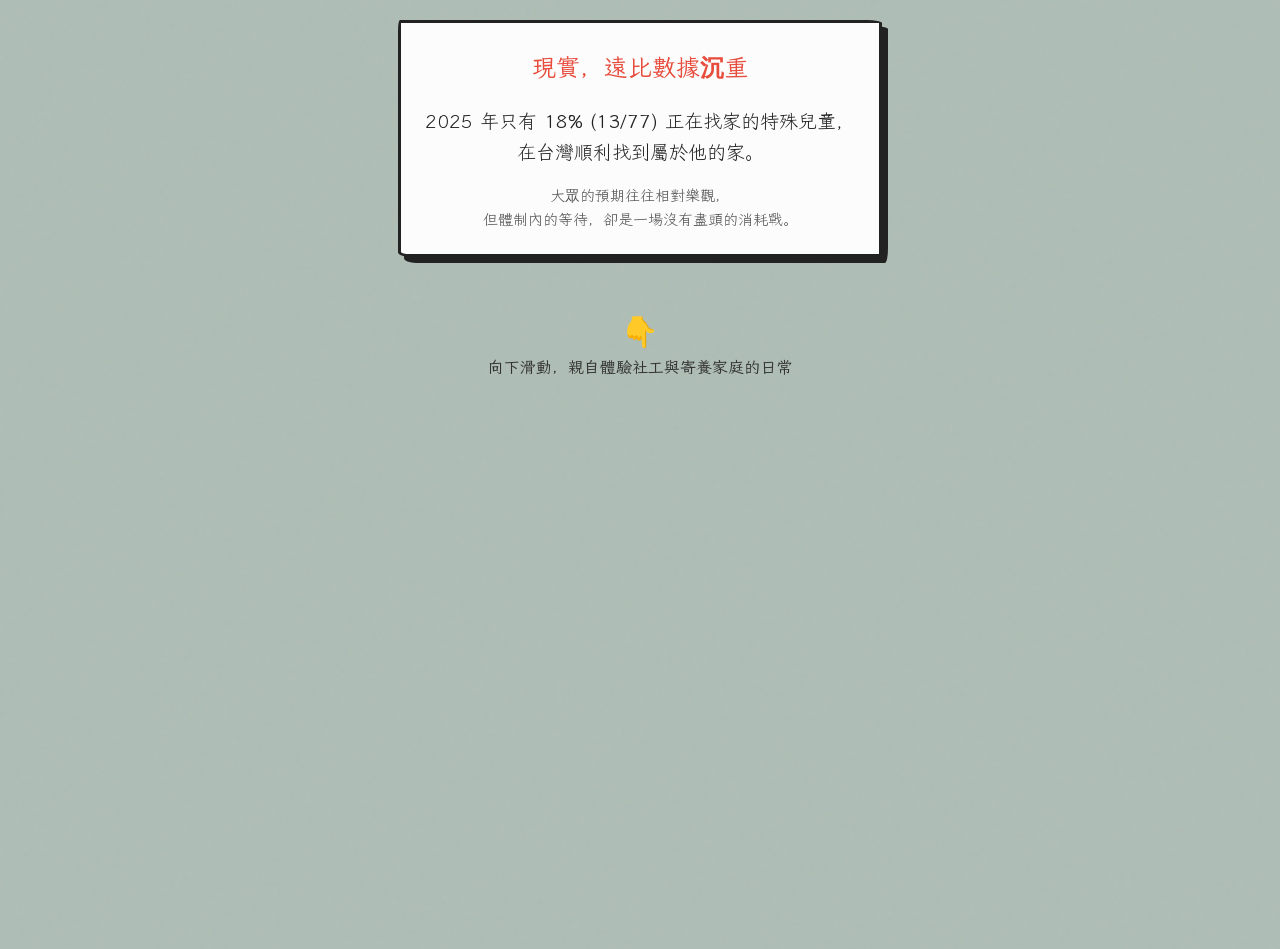
==== index.html @ b6898856 "Update index.html" ====
<!DOCTYPE html>
<html lang="zh-TW">
<head>
    <meta charset="UTF-8">
    <meta name="viewport" content="width=device-width, initial-scale=1.0, maximum-scale=1.0, user-scalable=no">
    <title>特殊兒童國內出養困境｜融媒體專題</title>
    
    <link rel="preconnect" href="https://fonts.googleapis.com">
    <link rel="preconnect" href="https://fonts.gstatic.com" crossorigin>
    <link href="https://fonts.googleapis.com/css2?family=DotGothic16&display=swap" rel="stylesheet">
    <link rel="stylesheet" href="style.css">

    <style>
      /* 強制覆蓋卡片樣式確保不透明且置中 */
      #family-cards-container { position: relative; }
      .family-card {
        background: #ffffff !important;
        backdrop-filter: none !important;
        -webkit-backdrop-filter: none !important;
        opacity: 1 !important;
        color: #222222 !important;
        text-align: center;
      }
      .family-card *, #family-cards-container * { color: #222222 !important; text-align: center; }
      .family-card strong, #family-cards-container strong { color: #b45309 !important; }
    </style>
</head>
<body>

<div id="global-back-btn" class="hidden" style="position: fixed; top: 15px; left: 15px; z-index: 1000; cursor: pointer; background: #fff; border: 2px solid #333; padding: 6px 14px; border-radius: 8px; font-weight: bold; box-shadow: 2px 2px 0px #333; transition: transform 0.1s;">
    ⭠ 返回
</div>

<div id="app-container" style="text-align: center;">

    <section id="stage-1-result" class="screen-section active" style="min-height: 101vh; display: flex; flex-direction: column; justify-content: center; position: relative; text-align: center; padding-bottom: 50px;">
        <div class="pixel-box text-center" style="margin-bottom: 40px; display: inline-block;">
            <h1 id="result-feedback" style="color: #e74c3c; margin-bottom: 20px;">現實，遠比數據沉重</h1>
            <p class="stats-compare" style="font-size: 1.2em;">2025 年只有 <strong>18% (13/77)</strong> 正在找家的特殊兒童，<br>在台灣順利找到屬於他的家。</p>
            <p style="margin-top: 15px; font-size: 0.95em; color: #555; line-height: 1.6;">大眾的預期往往相對樂觀，<br>但體制內的等待，卻是一場沒有盡頭的消耗戰。</p>
        </div>
        
        <div class="interaction-area text-center">
            <div class="scroll-prompt" id="btn-scroll-down" style="cursor: pointer;">
                <span style="font-size: 1.8em;">👇</span><br>
                <strong>向下滑動，親自體驗社工與寄養家庭的日常</strong>
            </div>
        </div>
    </section>

    <section id="stage-2" class="screen-section hidden">
        <div class="game-hud pixel-box text-center">
            <span>個案年齡：<span id="child-age">1歲 0個月</span></span>
            <span class="warning-text hidden" id="age-warning"><br>⚠ 3歲提醒：超過黃金收養期，媒合難度大幅提升 ⚠</span>
        </div>

        <div id="game-main" class="game-screen hidden pixel-box text-center">
            <h2>任務指派</h2>
            <div class="intro-highlight" style="display: inline-block; text-align: center;">
                <p>你是一名社工。<br>今天，你收到一個個案，這個小孩帶有特殊身心狀況，其母親委託出養。</p>
                <p>根據國內優先原則，國內出養的黃金時期極為短暫。<br><strong style="color: #e74c3c; font-size: 1.1em;">請在孩子成長到 6 歲前，努力幫孩子尋家。</strong></p>
            </div>
            <br><br>
            <button class="pixel-btn primary" id="btn-start-task">進入第一步：寄養家庭的考驗 ➔</button>
        </div>

        <div id="game-g3" class="game-screen pixel-box hidden text-center">
            <h2>第一步：寄養家庭的考驗</h2>
            <p>親屬無力撫養，孩子進入寄養家庭。但照顧特殊兒的壓力極大，突發狀況不斷。<br><strong>👉 請在 10 秒內瘋狂點擊消除「狀況」，若壓力值達 100% 將導致安置失敗！</strong></p>
            
            <div id="stress-meter-container" class="hidden" style="max-width: 400px; width: 95%; margin: 0 auto;">
                <div style="display: flex; justify-content: space-between; margin-bottom: 5px; font-weight: bold;">
                    <span>寄養家庭壓力值</span>
                    <span id="stress-text">0%</span>
                </div>
                <div style="width: 100%; height: 20px; border: 2px solid #333; background: #fff; position: relative;">
                    <div id="stress-bar" style="width: 0%; height: 100%; background: #e74c3c; transition: width 0.03s linear, background-color 0.3s;"></div>
                </div>
                <p id="game-timer-text" style="text-align: right; font-size: 0.9em; margin-top: 5px; color: #666;">剩餘時間：10 秒</p>
            </div>

            <div id="foster-game-area" class="pixel-box-inner hidden" style="height: 220px; position: relative; overflow: hidden; margin-top: 15px; background: #e5e7eb;"></div>

            <div id="foster-result-msg" class="pixel-box-inner hidden" style="display: inline-block;"></div>

            <div style="margin-top: 15px;">
                <button class="pixel-btn primary" id="btn-start-foster-game">開始挑戰</button>
                <button class="pixel-btn hidden" id="btn-g3-to-g4">進入第二步：介紹收養家庭 ➔</button>
            </div>
        </div>

        <div id="game-g4" class="game-screen pixel-box hidden text-center">
            <h2>第二步：介紹收養家庭</h2>
            <p>請翻閱以下家庭檔案，評估是否適合收養這名特殊兒童。</p>
            
            <div id="family-cards-container" class="cards-container"></div>
            
            <div class="btn-group" id="g4-action-btns" style="margin-top: 20px;">
                <button class="pixel-btn primary" id="btn-g4-accept">⭕ 適合 (蓋章翻頁)</button>
                <button class="pixel-btn secondary" id="btn-g4-reject">❌ 不適合 (蓋章翻頁)</button>
            </div>
        </div>

        <div id="game-g5" class="game-screen pixel-box hidden text-center">
            <h2>第三步：進入審查評估</h2>
            <p>每個被判斷適合收養的家庭，都要花時間做一系列的審查。<br>程序極度繁瑣，每推進一步，孩子就又長大了 3 個月...</p>
            
            <div style="display: flex; flex-direction: column; align-items: center; gap: 15px; margin: 20px 0;">
                <div style="width: 100%; max-width: 420px;">
                    <button class="pixel-btn process-btn" id="btn-eval-1">1. 上課 (+3個月)</button>
                    <div class="eval-narrative hidden" id="narrative-eval-1">
                        📋 收養準備課程共需完成 12 小時。第一次排定的週六上午，家庭臨時有事，改期。<br>等下一個梯次——要再等 6 週。
                    </div>
                </div>
                <div style="width: 100%; max-width: 420px;">
                    <button class="pixel-btn process-btn" id="btn-eval-2" disabled style="opacity: 0.5;">2. 會談 (+3個月)</button>
                    <div class="eval-narrative hidden" id="narrative-eval-2">
                        🗣️ 社工需分別對申請人進行深度訪談，評估動機與親職準備度。<br>預約排到兩個月後——社工同時管理 22 個個案。<br>孩子這個月學會叫「媽媽」了。
                    </div>
                </div>
                <div style="width: 100%; max-width: 420px;">
                    <button class="pixel-btn process-btn" id="btn-eval-3" disabled style="opacity: 0.5;">3. 家訪 (+3個月)</button>
                    <div class="eval-narrative hidden" id="narrative-eval-3">
                        🏠 社工到訪評估居家環境與同住成員態度。<br>家訪當天，家中突發急事，需重新安排。<br>改到下個月。報告寫完再送審，又是一個月。
                    </div>
                </div>
                <div style="width: 100%; max-width: 420px;">
                    <button class="pixel-btn process-btn" id="btn-eval-4" disabled style="opacity: 0.5;">4. 審查小組會議 (+3個月)</button>
                    <div class="eval-narrative hidden" id="narrative-eval-4">
                        🔍 背景調查報告送出，等待審查小組會議討論。<br>委員會每季召開一次——下次在三個月後。<br>終於，機構核定這個家庭「有條件通過」。
                    </div>
                </div>
            </div>

            <button class="pixel-btn primary hidden" id="btn-g5-to-g6">審查結束，進入第四步 ➔</button>
        </div>

        <div id="game-g6" class="game-screen pixel-box hidden text-center">
            <h2 id="g6-title">第四步：進入收養程序</h2>
            <p id="g6-subtitle">這是一條漫長的路，為了確保孩子的最佳利益，必須依次完成法定程序：</p>
            
            <div id="g6-process-buttons" style="display: flex; flex-direction: column; align-items: center; gap: 15px; margin: 20px 0;">
                
                <div style="width: 100%; max-width: 420px;">
                    <button class="pixel-btn process-btn" id="btn-proc-1">1. 試養</button>
                    <div class="eval-narrative hidden" id="narrative-proc-1">
                        🏡 孩子正式進入收養家庭試住，最短 6 個月。<br>前幾週孩子半夜常哭，家庭成員輪流安撫。<br>漸漸地，孩子開始叫他們「爸爸媽媽」。
                    </div>
                </div>
                
                <div style="width: 100%; max-width: 420px; display: flex; flex-direction: column; align-items: center;">
                    <div class="tooltip-container" id="eval-form-trigger" style="width: 100%;">
                        <button class="pixel-btn process-btn" id="btn-proc-2" disabled style="opacity: 0.5;">2. 評估</button>
                        <div class="eval-form-popup hidden" id="eval-form-popup">
                            <div class="eval-form-title">📋 收養人評估表（節錄）</div>
                            <table class="eval-table">
                                <tr><th>評估項目</th><th>結果</th></tr>
                                <tr><td>收養動機</td><td class="eval-ok">✓ 適當</td></tr>
                                <tr><td>親職能力</td><td class="eval-pending">觀察中</td></tr>
                                <tr><td>支持系統</td><td class="eval-pending">待確認</td></tr>
                                <tr><td>兒童依附關係</td><td class="eval-pending">建立中</td></tr>
                                <tr><td>同住成員態度</td><td class="eval-warn">⚠ 有疑慮</td></tr>
                                <tr><td>居家環境</td><td class="eval-ok">✓ 適合</td></tr>
                            </table>
                            <p style="font-size:0.8em; color:#666; margin-top:8px; text-align:center;">每季評估一次，需社工雙重確認</p>
                        </div>
                    </div>
                    <div class="eval-narrative hidden" id="narrative-proc-2" style="width: 100%;">
                        📊 社工完成評估報告，送交督導審核。<br>「同住成員態度」列為觀察項目，需追蹤兩個月。<br>最終評估：建議繼續進行收養程序。
                    </div>
                </div>

                <div style="width: 100%; max-width: 420px;">
                    <button class="pixel-btn process-btn" id="btn-proc-3" disabled style="opacity: 0.5;">3. 法院聲請許可</button>
                </div>

            </div>

            <div class="pixel-box-inner hidden" id="g6-msg" style="display: inline-block; max-width: 550px;"></div><br>

            <div id="g6-end-actions" class="btn-group hidden" style="margin-top: 20px;">
                <button class="pixel-btn primary" id="btn-replay-game">再玩一次</button>
                <button class="pixel-btn secondary btn-to-stage-3">閱讀完整報導 ➔</button>
            </div>
        </div>

    </section>

</div>

<script src="script.js"></script>
</body>
</html>
---- style.css ----
/* ============================================
   台灣特殊兒童收養互動新聞 - 手繪繪本風
   ============================================ */

@import url('https://fonts.googleapis.com/css2?family=Klee+One:wght@400;600&family=Permanent+Marker&display=swap');

:root {
  --color-bg-primary: #aebdb5; 
  --color-bg-card: #fcfcfc; 
  --color-text-primary: #222222;
  --color-text-secondary: #333333;
  --color-text-muted: #555555;
  --color-accent-pink: #f472b6; 
  --color-accent-purple: #a855f7; 
  --color-accent-yellow: #fcd34d; 
  --color-accent-orange: #fb923c; 
  --color-accent-red: #ef4444; 
  --font-display: 'Klee One', 'Comic Sans MS', 'Noto Sans TC', sans-serif;
  --font-body: 'Klee One', 'Comic Sans MS', 'Noto Sans TC', sans-serif;
  --font-marker: 'Permanent Marker', 'Klee One', cursive;
}

/* --- 畫面切換狀態控制與絲滑動畫 --- */
.screen-section, .game-screen {
  display: none;
  opacity: 0;
}

.active {
  display: block !important;
  animation: silkyFadeIn 0.6s cubic-bezier(0.2, 0.8, 0.2, 1) forwards;
}

.hidden {
  display: none !important;
}

@keyframes silkyFadeIn {
  0% { opacity: 0; transform: translateY(30px); }
  100% { opacity: 1; transform: translateY(0); }
}

/* --- 全局基礎設定 (強制置中) --- */
* {
  margin: 0;
  padding: 0;
  box-sizing: border-box;
}

body {
  font-family: var(--font-body);
  background-color: var(--color-bg-primary);
  background-image: url("data:image/svg+xml,%3Csvg viewBox='0 0 200 200' xmlns='http://www.w3.org/2000/svg'%3E%3Cfilter id='noiseFilter'%3E%3CfeTurbulence type='fractalNoise' baseFrequency='0.8' numOctaves='3' stitchTiles='stitch'/%3E%3C/filter%3E%3Crect width='100%25' height='100%25' filter='url(%23noiseFilter)' opacity='0.04'/%3E%3C/svg%3E");
  color: var(--color-text-primary);
  min-height: 100vh;
  line-height: 1.6;
  overflow-x: hidden;
  text-align: center; 
}

#app-container {
  padding: 20px 10px;
  max-width: 640px;
  margin: 0 auto;
}

/* --- 下拉提示動畫 --- */
.scroll-prompt {
  animation: bounce 1.5s infinite;
  color: #333;
  display: inline-block;
  padding: 10px;
}
@keyframes bounce {
  0%, 20%, 50%, 80%, 100% { transform: translateY(0); }
  40% { transform: translateY(-10px); }
  60% { transform: translateY(-5px); }
}

/* --- 標題與文字 --- */
.headline {
  font-family: var(--font-display);
  font-size: 2.2rem;
  font-weight: 600;
  text-shadow: 2px 2px 0px #fff;
  line-height: 1.3;
}

/* --- 剪紙卡片風格共用 --- */
.pixel-box {
  background: var(--color-bg-card);
  border: 3px solid var(--color-text-primary);
  border-radius: 2px 15px 3px 12px / 10px 3px 15px 5px; 
  box-shadow: 6px 6px 0px var(--color-text-primary);
  padding: 1.5rem;
  margin-bottom: 20px;
  text-align: center;
}

.pixel-box-inner {
  border: 2px dashed #666;
  padding: 15px;
  margin: 15px auto;
  background: #fafafa;
  text-align: center;
}

.error-state { border-color: #e74c3c; background: #fdf2f0; }
.success-state { border-color: #2ecc71; background: #eafaf1; }
.success-state-border { border-color: #f1c40f; }

/* 3歲警告視覺強調 */
.age-alert {
  color: #e74c3c !important;
  font-weight: bold;
  display: inline-block;
  animation: pulseAlert 0.8s infinite;
}
@keyframes pulseAlert {
  0%, 100% { transform: scale(1); text-shadow: none; }
  50% { transform: scale(1.15); text-shadow: 0 0 8px rgba(231,76,60,0.6); }
}
#age-warning {
  color: #e74c3c;
  font-weight: bold;
  font-size: 1.1em;
  display: inline-block; 
}
@keyframes flashWarning {
  0%, 100% { opacity: 1; }
  50% { opacity: 0.3; }
}

/* --- Tooltip (3歲提醒小視窗) --- */
.tooltip-container {
  position: relative;
  cursor: pointer;
  display: inline-block;
}

.tooltip-text {
  visibility: hidden;
  width: 230px;
  background-color: #2c3e50;
  color: #fff;
  text-align: left;
  border-radius: 8px;
  padding: 12px;
  position: absolute;
  z-index: 100;
  top: 50%;
  left: 100%;
  transform: translateY(-50%);
  margin-left: 15px;
  opacity: 0;
  transition: opacity 0.3s, visibility 0.3s;
  font-size: 0.9rem;
  line-height: 1.5;
  font-weight: normal;
  box-shadow: 0px 4px 6px rgba(0,0,0,0.3);
  text-shadow: none;
}

.tooltip-text::after {
  content: "";
  position: absolute;
  top: 50%;
  right: 100%;
  margin-top: -8px;
  border-width: 8px;
  border-style: solid;
  border-color: transparent #2c3e50 transparent transparent;
}

.tooltip-container:hover .tooltip-text {
  visibility: visible;
  opacity: 1;
}

.bulb-btn {
  background: #fcfcfc;
  color: #b45309;
  padding: 4px 10px;
  border-radius: 12px;
  font-size: 0.9em;
  font-weight: bold;
  border: 2px solid #d97706;
  display: inline-block;
  box-shadow: 2px 2px 0px #d97706;
  transition: transform 0.1s, box-shadow 0.1s;
}

.tooltip-container:hover .bulb-btn {
  transform: translate(2px, 2px);
  box-shadow: 0px 0px 0px #d97706;
  background: #fefce8;
}

@media (max-width: 500px) {
  .tooltip-text {
    width: 200px;
    left: auto;
    right: 0;
    top: 100%;
    transform: translateY(0);
    margin-left: 0;
    margin-top: 10px;
  }
  .tooltip-text::after {
    top: -16px;
    right: 30px;
    margin-top: 0;
    border-color: transparent transparent #2c3e50 transparent;
  }
}

/* --- 按鈕 --- */
.pixel-btn {
  display: inline-flex;
  align-items: center;
  justify-content: center;
  gap: 10px;
  padding: 12px 24px;
  font-family: var(--font-display);
  font-size: 1.1rem;
  font-weight: 600;
  color: #fff;
  background: var(--color-accent-pink);
  border: 3px solid var(--color-text-primary);
  border-radius: 5px 12px 4px 8px; 
  box-shadow: 4px 4px 0px var(--color-text-primary);
  cursor: pointer;
  transition: all 0.1s ease;
  text-decoration: none;
  text-shadow: 1px 1px 0px rgba(0,0,0,0.3);
  margin: 5px;
}

.pixel-btn:hover {
  transform: translate(2px, 2px);
  box-shadow: 2px 2px 0px var(--color-text-primary);
  background: var(--color-accent-purple);
}

.pixel-btn.primary { background: #3498db; }
.pixel-btn.secondary { background: #fff; color: var(--color-text-primary); text-shadow: none; }
.pixel-btn.secondary:hover { background: var(--color-accent-yellow); }

.pixel-btn.btn-pressed {
  transform: translate(4px, 4px) !important;
  box-shadow: 0px 0px 0px var(--color-text-primary) !important;
  background: #d1d5db !important; 
  color: #6b7280 !important; 
  border-color: #9ca3af !important;
  pointer-events: none; 
  text-shadow: none !important;
}

.btn-group {
  display: flex;
  justify-content: center;
  gap: 10px;
  flex-wrap: wrap;
  margin-top: 15px;
}

/* ============================================
   第二步：G4 收養家庭卡片 (筆記本風格 + 翻頁視覺)
   ============================================ */
.cards-container {
  position: relative;
  height: 400px; 
  perspective: 1500px; 
  text-align: center;
}

.family-card {
  position: absolute;
  top: 0; left: 0; width: 100%; height: 100%;
  background-color: #fefce8 !important; 
  background-image: 
      linear-gradient(90deg, transparent 40px, #fca5a5 40px, #fca5a5 42px, transparent 42px), 
      linear-gradient(#e2e8f0 1px, transparent 1px) !important; 
  background-size: 100% 100%, 100% 32px !important;
  background-position: 0 0, 0 8px !important;
  border: 2px solid #333 !important;
  border-radius: 4px 12px 12px 4px !important;
  border-left: 15px solid #8b4513 !important; 
  padding: 20px 20px 20px 55px !important; 
  box-shadow: 4px 4px 10px rgba(0,0,0,0.1) !important;
  transform-origin: left center; 
  z-index: 10;
  transition: transform 0.6s cubic-bezier(0.4, 0.2, 0.2, 1), opacity 0.5s ease-in-out;
  text-align: center;
}

.family-card::before {
  content: '';
  position: absolute;
  left: -10px;
  top: 20px;
  bottom: 20px;
  width: 10px;
  background-image: radial-gradient(circle, #f4f4f9 3px, #333 4px, transparent 4.5px);
  background-size: 100% 32px;
  z-index: 10;
}

.notebook-title {
  color: #b45309 !important;
  font-weight: bold;
  margin-bottom: 10px;
  font-size: 1.2em;
  line-height: 32px;
  text-align: center;
}
.notebook-content {
  color: #222222 !important;
  line-height: 32px;
  font-size: 0.95em;
  text-align: center;
}

/* ============================================
   第一步：寄養家庭小遊戲專屬樣式
   ============================================ */
.stress-bubble {
  position: absolute;
  background: #fff3cd;
  border: 2px solid #d97706;
  color: #b45309;
  padding: 8px 12px;
  font-size: 0.95rem;
  font-weight: bold;
  border-radius: 8px;
  cursor: pointer;
  box-shadow: 2px 2px 0px #d97706;
  animation: popIn 0.3s ease-out forwards;
  user-select: none;
  z-index: 5;
  transition: transform 0.1s;
}

.stress-bubble:active { transform: translate(2px, 2px); box-shadow: 0px 0px 0px #d97706; }
.stress-bubble.popped { animation: popOut 0.2s ease-out forwards; pointer-events: none; }

@keyframes popIn {
  from { transform: scale(0); opacity: 0; }
  to { transform: scale(1); opacity: 1; }
}
@keyframes popOut {
  0% { transform: scale(1); opacity: 1; }
  50% { transform: scale(1.3); opacity: 0.8; }
  100% { transform: scale(1.6); opacity: 0; filter: blur(4px); }
}

/* ============================================
   第三步：審查敘事文字 + 第四步評估表 Popup
   ============================================ */
.eval-narrative {
  background: #fefce8;
  border: 1.5px dashed #d97706;
  border-radius: 8px;
  padding: 10px 14px;
  margin-top: 8px;
  font-size: 0.88em;
  color: #444;
  line-height: 1.7;
  text-align: left;
  animation: narrativeFadeIn 0.5s ease forwards;
}

@keyframes narrativeFadeIn {
  from { opacity: 0; transform: translateY(-6px); }
  to   { opacity: 1; transform: translateY(0); }
}

/* 評估表 Popup（點擊評估後彈出） */
.eval-form-popup {
  position: absolute;
  top: 50%;
  left: calc(100% + 12px);
  transform: translateY(-50%);
  width: 280px;
  background: #fffdf0;
  border: 2px solid #333;
  border-radius: 4px 12px 12px 4px;
  box-shadow: 4px 4px 0px #333;
  padding: 14px;
  z-index: 200;
  text-align: left;
}

.eval-form-popup:not(.hidden) {
  animation: popupSlideIn 0.3s ease forwards;
}

@keyframes popupSlideIn {
  from { opacity: 0; transform: translate(-10px, -50%); }
  to   { opacity: 1; transform: translate(0, -50%); }
}

/* 左側箭頭 */
.eval-form-popup::after {
  content: '';
  position: absolute;
  top: 50%;
  right: 100%;
  transform: translateY(-50%);
  border: 8px solid transparent;
  border-right-color: #333;
}

/* 手機版改回向上彈出 */
@media (max-width: 700px) { 
  .eval-form-popup {
    width: 260px;
    top: auto;
    bottom: calc(100% + 10px);
    left: 50%;
    transform: translateX(-50%);
  }
  .eval-form-popup:not(.hidden) {
    animation: popupSlideInMobile 0.3s ease forwards;
  }
  @keyframes popupSlideInMobile {
    from { opacity: 0; transform: translate(-50%, 10px); }
    to   { opacity: 1; transform: translate(-50%, 0); }
  }
  .eval-form-popup::after {
    top: 100%;
    right: auto;
    left: 50%;
    transform: translateX(-50%);
    border-color: transparent;
    border-top-color: #333;
  }
}
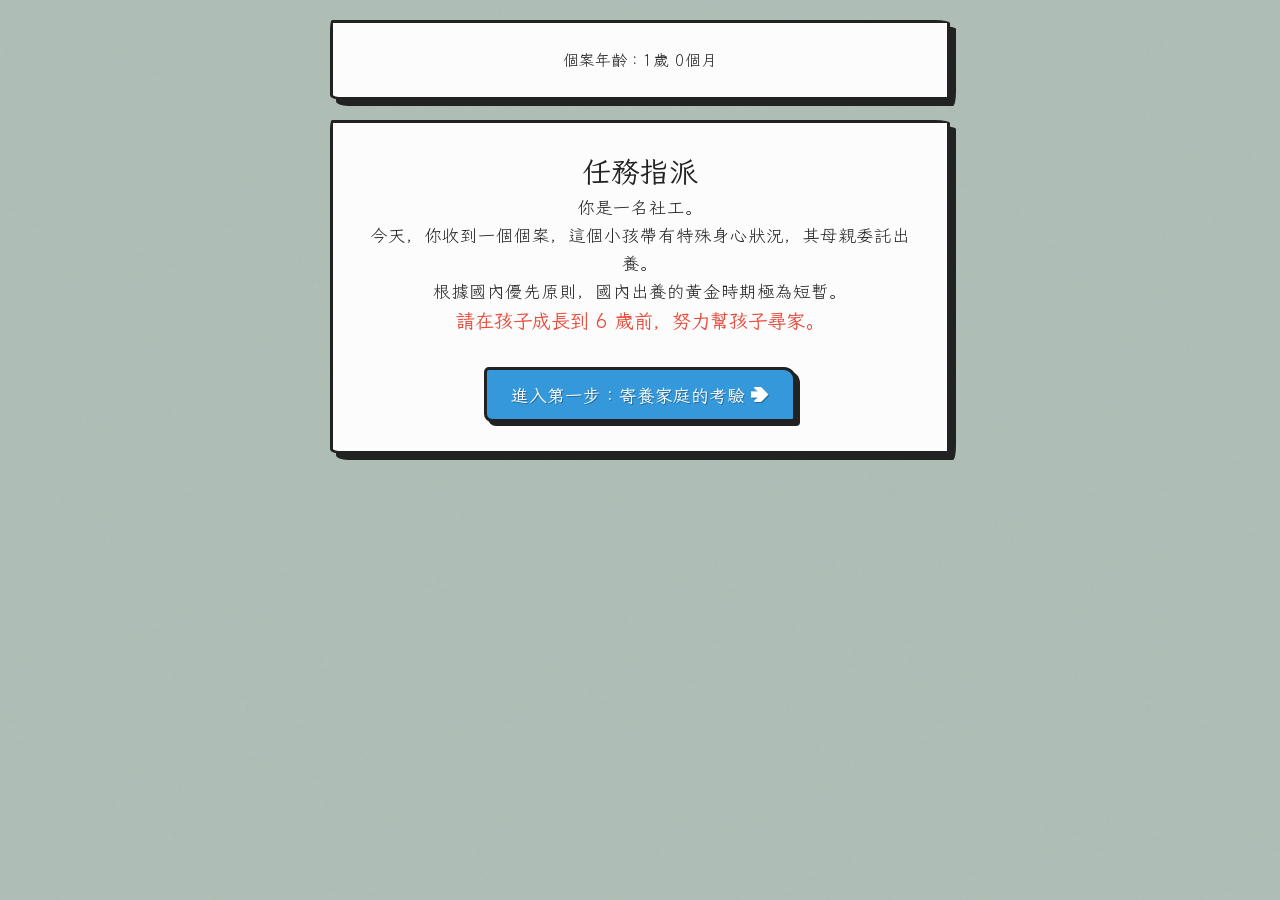
==== commit 75421c5b: "Update index.html" ====
--- a/index.html
+++ b/index.html
@@ -27,12 +27,14 @@
 </head>
 <body>
 
+<!-- 全局返回按鈕 -->
 <div id="global-back-btn" class="hidden" style="position: fixed; top: 15px; left: 15px; z-index: 1000; cursor: pointer; background: #fff; border: 2px solid #333; padding: 6px 14px; border-radius: 8px; font-weight: bold; box-shadow: 2px 2px 0px #333; transition: transform 0.1s;">
     ⭠ 返回
 </div>
 
 <div id="app-container" style="text-align: center;">
 
+    <!-- ========== Stage 1：數據揭曉 (首頁) ========== -->
     <section id="stage-1-result" class="screen-section active" style="min-height: 101vh; display: flex; flex-direction: column; justify-content: center; position: relative; text-align: center; padding-bottom: 50px;">
         <div class="pixel-box text-center" style="margin-bottom: 40px; display: inline-block;">
             <h1 id="result-feedback" style="color: #e74c3c; margin-bottom: 20px;">現實，遠比數據沉重</h1>
@@ -48,12 +50,21 @@
         </div>
     </section>
 
+    <!-- ========== Stage 2：遊戲 ========== -->
     <section id="stage-2" class="screen-section hidden">
         <div class="game-hud pixel-box text-center">
             <span>個案年齡：<span id="child-age">1歲 0個月</span></span>
-            <span class="warning-text hidden" id="age-warning"><br>⚠ 3歲提醒：超過黃金收養期，媒合難度大幅提升 ⚠</span>
-        </div>
-
+            
+            <div class="warning-text hidden" id="age-warning" style="margin-top: 12px; display: flex; align-items: center; justify-content: center; flex-wrap: wrap; gap: 8px;">
+                <span style="color: #e74c3c; font-weight: bold; animation: flashWarning 1s infinite;">⚠ 3歲提醒：超過黃金收養期 ⚠</span>
+                <div class="tooltip-container">
+                    <span class="bulb-btn">💡 為何是3歲？</span>
+                    <span class="tooltip-text">小天使家園收出養組長蘇淑霞指出，「三歲」是收養媒合的重要分水嶺，如果不幫他們找家，孩子就很難出養。</span>
+                </div>
+            </div>
+        </div>
+
+        <!-- 遊戲開場 -->
         <div id="game-main" class="game-screen hidden pixel-box text-center">
             <h2>任務指派</h2>
             <div class="intro-highlight" style="display: inline-block; text-align: center;">
@@ -64,6 +75,7 @@
             <button class="pixel-btn primary" id="btn-start-task">進入第一步：寄養家庭的考驗 ➔</button>
         </div>
 
+        <!-- 第一步：寄養家庭生活 -->
         <div id="game-g3" class="game-screen pixel-box hidden text-center">
             <h2>第一步：寄養家庭的考驗</h2>
             <p>親屬無力撫養，孩子進入寄養家庭。但照顧特殊兒的壓力極大，突發狀況不斷。<br><strong>👉 請在 10 秒內瘋狂點擊消除「狀況」，若壓力值達 100% 將導致安置失敗！</strong></p>
@@ -89,6 +101,7 @@
             </div>
         </div>
 
+        <!-- 第二步：介紹收養家庭 -->
         <div id="game-g4" class="game-screen pixel-box hidden text-center">
             <h2>第二步：介紹收養家庭</h2>
             <p>請翻閱以下家庭檔案，評估是否適合收養這名特殊兒童。</p>
@@ -101,6 +114,7 @@
             </div>
         </div>
 
+        <!-- 第三步：審查評估 -->
         <div id="game-g5" class="game-screen pixel-box hidden text-center">
             <h2>第三步：進入審查評估</h2>
             <p>每個被判斷適合收養的家庭，都要花時間做一系列的審查。<br>程序極度繁瑣，每推進一步，孩子就又長大了 3 個月...</p>
@@ -135,6 +149,7 @@
             <button class="pixel-btn primary hidden" id="btn-g5-to-g6">審查結束，進入第四步 ➔</button>
         </div>
 
+        <!-- 第四步：收養程序與最終結局 -->
         <div id="game-g6" class="game-screen pixel-box hidden text-center">
             <h2 id="g6-title">第四步：進入收養程序</h2>
             <p id="g6-subtitle">這是一條漫長的路，為了確保孩子的最佳利益，必須依次完成法定程序：</p>
@@ -149,8 +164,10 @@
                 </div>
                 
                 <div style="width: 100%; max-width: 420px; display: flex; flex-direction: column; align-items: center;">
-                    <div class="tooltip-container" id="eval-form-trigger" style="width: 100%;">
+                    <div style="position: relative; width: 100%;">
                         <button class="pixel-btn process-btn" id="btn-proc-2" disabled style="opacity: 0.5;">2. 評估</button>
+                        
+                        <!-- 點擊評估後才顯示的 Popup 表單 -->
                         <div class="eval-form-popup hidden" id="eval-form-popup">
                             <div class="eval-form-title">📋 收養人評估表（節錄）</div>
                             <table class="eval-table">
@@ -165,6 +182,7 @@
                             <p style="font-size:0.8em; color:#666; margin-top:8px; text-align:center;">每季評估一次，需社工雙重確認</p>
                         </div>
                     </div>
+                    
                     <div class="eval-narrative hidden" id="narrative-proc-2" style="width: 100%;">
                         📊 社工完成評估報告，送交督導審核。<br>「同住成員態度」列為觀察項目，需追蹤兩個月。<br>最終評估：建議繼續進行收養程序。
                     </div>
@@ -176,8 +194,10 @@
 
             </div>
 
+            <!-- 結局訊息區塊 -->
             <div class="pixel-box-inner hidden" id="g6-msg" style="display: inline-block; max-width: 550px;"></div><br>
 
+            <!-- 結局操作按鈕 (動態顯示 再玩一次 或 重新遊戲) -->
             <div id="g6-end-actions" class="btn-group hidden" style="margin-top: 20px;">
                 <button class="pixel-btn primary" id="btn-replay-game">再玩一次</button>
                 <button class="pixel-btn secondary btn-to-stage-3">閱讀完整報導 ➔</button>
--- a/style.css
+++ b/style.css
@@ -77,14 +77,17 @@
   60% { transform: translateY(-5px); }
 }
 
-/* --- 標題與文字 --- */
+/* --- 標題與文字 (支援 RWD 自適應縮放) --- */
 .headline {
   font-family: var(--font-display);
-  font-size: 2.2rem;
+  font-size: clamp(1.8rem, 6vw, 2.2rem);
   font-weight: 600;
   text-shadow: 2px 2px 0px #fff;
   line-height: 1.3;
 }
+h1 { font-size: clamp(1.8rem, 6vw, 2.2rem) !important; }
+h2 { font-size: clamp(1.4rem, 5vw, 1.8rem) !important; }
+p { font-size: clamp(0.95rem, 3vw, 1.1rem); }
 
 /* --- 剪紙卡片風格共用 --- */
 .pixel-box {
@@ -172,7 +175,8 @@
   border-color: transparent #2c3e50 transparent transparent;
 }
 
-.tooltip-container:hover .tooltip-text {
+.tooltip-container:hover .tooltip-text,
+.tooltip-container:active .tooltip-text {
   visibility: visible;
   opacity: 1;
 }
@@ -196,25 +200,7 @@
   background: #fefce8;
 }
 
-@media (max-width: 500px) {
-  .tooltip-text {
-    width: 200px;
-    left: auto;
-    right: 0;
-    top: 100%;
-    transform: translateY(0);
-    margin-left: 0;
-    margin-top: 10px;
-  }
-  .tooltip-text::after {
-    top: -16px;
-    right: 30px;
-    margin-top: 0;
-    border-color: transparent transparent #2c3e50 transparent;
-  }
-}
-
-/* --- 按鈕 --- */
+/* --- RWD：按鈕與流程選項 --- */
 .pixel-btn {
   display: inline-flex;
   align-items: center;
@@ -236,6 +222,12 @@
   margin: 5px;
 }
 
+.process-btn {
+  width: 100% !important;
+  max-width: 250px;
+  margin: 0 auto;
+}
+
 .pixel-btn:hover {
   transform: translate(2px, 2px);
   box-shadow: 2px 2px 0px var(--color-text-primary);
@@ -375,7 +367,6 @@
   to   { opacity: 1; transform: translateY(0); }
 }
 
-/* 評估表 Popup（點擊評估後彈出） */
 .eval-form-popup {
   position: absolute;
   top: 50%;
@@ -400,7 +391,6 @@
   to   { opacity: 1; transform: translate(0, -50%); }
 }
 
-/* 左側箭頭 */
 .eval-form-popup::after {
   content: '';
   position: absolute;
@@ -411,10 +401,46 @@
   border-right-color: #333;
 }
 
-/* 手機版改回向上彈出 */
-@media (max-width: 700px) { 
+/* ============================================
+   手機版專屬 RWD 規則 (max-width: 600px)
+   ============================================ */
+@media (max-width: 600px) { 
+  .pixel-box { padding: 1rem; }
+  .pixel-btn { padding: 10px 16px; font-size: 1rem; }
+  
+  /* 手機版字體微調 */
+  .eval-narrative { font-size: 0.85em; }
+  
+  /* 加高手帳卡片避免手機換行爆框 */
+  .cards-container { height: 520px; }
+  .family-card { 
+      padding: 15px 15px 15px 35px !important; 
+      border-left: 10px solid #8b4513 !important; 
+  }
+  .notebook-title { font-size: 1.1em !important; line-height: 28px !important; }
+  .notebook-content { font-size: 0.9em !important; line-height: 28px !important; text-align: left !important; }
+
+  /* Tooltip 改為向下彈出防破版 */
+  .tooltip-text {
+    width: 220px;
+    left: 50%;
+    right: auto;
+    top: 100%;
+    transform: translateX(-50%);
+    margin-left: 0;
+    margin-top: 10px;
+  }
+  .tooltip-text::after {
+    top: -16px;
+    left: 50%;
+    right: auto;
+    margin-top: 0;
+    transform: translateX(-50%);
+    border-color: transparent transparent #2c3e50 transparent;
+  }
+
   .eval-form-popup {
-    width: 260px;
+    width: 250px;
     top: auto;
     bottom: calc(100% + 10px);
     left: 50%;
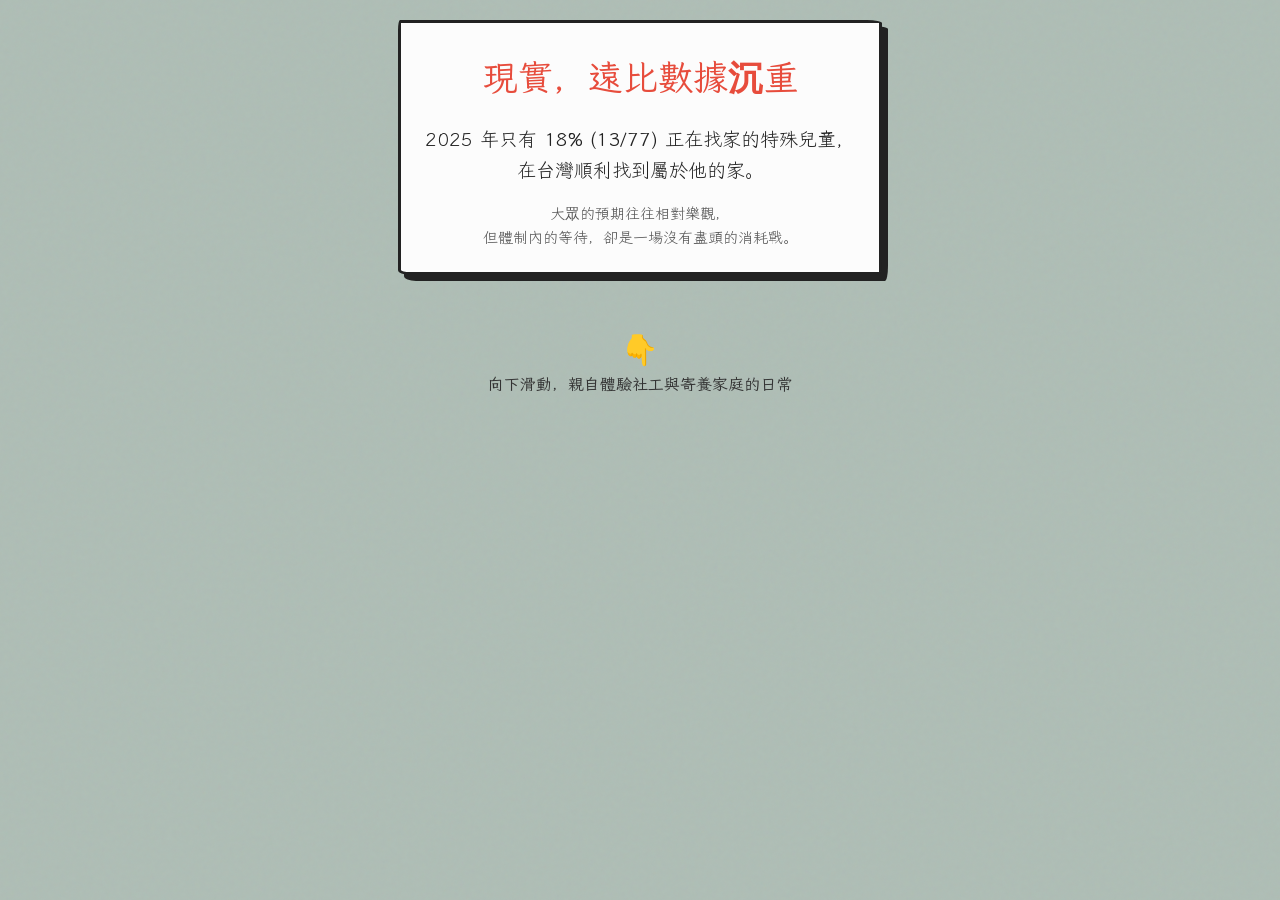
==== commit 042b7ede: "Update index.html" ====
--- a/index.html
+++ b/index.html
@@ -2,7 +2,7 @@
 <html lang="zh-TW">
 <head>
     <meta charset="UTF-8">
-    <meta name="viewport" content="width=device-width, initial-scale=1.0, maximum-scale=1.0, user-scalable=no">
+    <meta name="viewport" content="width=device-width, initial-scale=1.0">
     <title>特殊兒童國內出養困境｜融媒體專題</title>
     
     <link rel="preconnect" href="https://fonts.googleapis.com">
@@ -27,17 +27,12 @@
 </head>
 <body>
 
-<!-- 全局返回按鈕 -->
-<div id="global-back-btn" class="hidden" style="position: fixed; top: 15px; left: 15px; z-index: 1000; cursor: pointer; background: #fff; border: 2px solid #333; padding: 6px 14px; border-radius: 8px; font-weight: bold; box-shadow: 2px 2px 0px #333; transition: transform 0.1s;">
-    ⭠ 返回
-</div>
-
 <div id="app-container" style="text-align: center;">
 
     <!-- ========== Stage 1：數據揭曉 (首頁) ========== -->
-    <section id="stage-1-result" class="screen-section active" style="min-height: 101vh; display: flex; flex-direction: column; justify-content: center; position: relative; text-align: center; padding-bottom: 50px;">
+    <section id="stage-1-result" class="screen-section active" style="min-height: 90vh; display: flex; flex-direction: column; justify-content: center; position: relative; text-align: center;">
         <div class="pixel-box text-center" style="margin-bottom: 40px; display: inline-block;">
-            <h1 id="result-feedback" style="color: #e74c3c; margin-bottom: 20px;">現實，遠比數據沉重</h1>
+            <h1 id="result-feedback" style="font-size: 2.2em; color: #e74c3c; margin-bottom: 20px;">現實，遠比數據沉重</h1>
             <p class="stats-compare" style="font-size: 1.2em;">2025 年只有 <strong>18% (13/77)</strong> 正在找家的特殊兒童，<br>在台灣順利找到屬於他的家。</p>
             <p style="margin-top: 15px; font-size: 0.95em; color: #555; line-height: 1.6;">大眾的預期往往相對樂觀，<br>但體制內的等待，卻是一場沒有盡頭的消耗戰。</p>
         </div>
@@ -80,7 +75,7 @@
             <h2>第一步：寄養家庭的考驗</h2>
             <p>親屬無力撫養，孩子進入寄養家庭。但照顧特殊兒的壓力極大，突發狀況不斷。<br><strong>👉 請在 10 秒內瘋狂點擊消除「狀況」，若壓力值達 100% 將導致安置失敗！</strong></p>
             
-            <div id="stress-meter-container" class="hidden" style="max-width: 400px; width: 95%; margin: 0 auto;">
+            <div id="stress-meter-container" class="hidden" style="max-width: 400px; margin: 0 auto;">
                 <div style="display: flex; justify-content: space-between; margin-bottom: 5px; font-weight: bold;">
                     <span>寄養家庭壓力值</span>
                     <span id="stress-text">0%</span>
@@ -106,7 +101,7 @@
             <h2>第二步：介紹收養家庭</h2>
             <p>請翻閱以下家庭檔案，評估是否適合收養這名特殊兒童。</p>
             
-            <div id="family-cards-container" class="cards-container"></div>
+            <div id="family-cards-container" class="cards-container" style="max-width: 500px; margin: 0 auto;"></div>
             
             <div class="btn-group" id="g4-action-btns" style="margin-top: 20px;">
                 <button class="pixel-btn primary" id="btn-g4-accept">⭕ 適合 (蓋章翻頁)</button>
@@ -117,31 +112,31 @@
         <!-- 第三步：審查評估 -->
         <div id="game-g5" class="game-screen pixel-box hidden text-center">
             <h2>第三步：進入審查評估</h2>
-            <p>每個被判斷適合收養的家庭，都要花時間做一系列的審查。<br>程序極度繁瑣，每推進一步，孩子就又長大了 3 個月...</p>
+            <p>每個被判斷適合收養的家庭，都要花時間做一系列的審查。<br>程序極度繁瑣，每推進一步，孩子就又長大了...</p>
             
             <div style="display: flex; flex-direction: column; align-items: center; gap: 15px; margin: 20px 0;">
                 <div style="width: 100%; max-width: 420px;">
-                    <button class="pixel-btn process-btn" id="btn-eval-1">1. 上課 (+3個月)</button>
+                    <button class="pixel-btn process-btn" id="btn-eval-1" style="width: 200px;">1. 上課 (+3個月)</button>
                     <div class="eval-narrative hidden" id="narrative-eval-1">
-                        📋 收養準備課程共需完成 12 小時。第一次排定的週六上午，家庭臨時有事，改期。<br>等下一個梯次——要再等 6 週。
-                    </div>
-                </div>
-                <div style="width: 100%; max-width: 420px;">
-                    <button class="pixel-btn process-btn" id="btn-eval-2" disabled style="opacity: 0.5;">2. 會談 (+3個月)</button>
+                        📋 收養準備課程共需完成 12 小時。第一次排定的週六上午，家庭臨時有事，改期。<br>等下一個梯次——要再等 <strong>12 週</strong>。
+                    </div>
+                </div>
+                <div style="width: 100%; max-width: 420px;">
+                    <button class="pixel-btn process-btn" id="btn-eval-2" disabled style="opacity: 0.5; width: 200px;">2. 會談 (+3個月)</button>
                     <div class="eval-narrative hidden" id="narrative-eval-2">
-                        🗣️ 社工需分別對申請人進行深度訪談，評估動機與親職準備度。<br>預約排到兩個月後——社工同時管理 22 個個案。<br>孩子這個月學會叫「媽媽」了。
-                    </div>
-                </div>
-                <div style="width: 100%; max-width: 420px;">
-                    <button class="pixel-btn process-btn" id="btn-eval-3" disabled style="opacity: 0.5;">3. 家訪 (+3個月)</button>
+                        🗣️ 社工需對申請人進行深度訪談，評估親職準備度。<br>預約排到 <strong>12 週後</strong>——社工同時管理 22 個個案。<br>孩子這個月學會叫「媽媽」了。
+                    </div>
+                </div>
+                <div style="width: 100%; max-width: 420px;">
+                    <button class="pixel-btn process-btn" id="btn-eval-3" disabled style="opacity: 0.5; width: 200px;">3. 家訪 (+3個月)</button>
                     <div class="eval-narrative hidden" id="narrative-eval-3">
-                        🏠 社工到訪評估居家環境與同住成員態度。<br>家訪當天，家中突發急事，需重新安排。<br>改到下個月。報告寫完再送審，又是一個月。
-                    </div>
-                </div>
-                <div style="width: 100%; max-width: 420px;">
-                    <button class="pixel-btn process-btn" id="btn-eval-4" disabled style="opacity: 0.5;">4. 審查小組會議 (+3個月)</button>
+                        🏠 社工到訪評估居家環境與態度。<br>家訪當天家中突發急事，重新安排改到 <strong>4 週後</strong>。<br>報告寫完再送審，又花了 <strong>8 週</strong>。
+                    </div>
+                </div>
+                <div style="width: 100%; max-width: 420px;">
+                    <button class="pixel-btn process-btn" id="btn-eval-4" disabled style="opacity: 0.5; width: 200px;">4. 審查小組會議 (+3個月)</button>
                     <div class="eval-narrative hidden" id="narrative-eval-4">
-                        🔍 背景調查報告送出，等待審查小組會議討論。<br>委員會每季召開一次——下次在三個月後。<br>終於，機構核定這個家庭「有條件通過」。
+                        🔍 背景調查報告送出，等待審查小組會議討論。<br>委員會每季召開一次——下次在 <strong>12 週後</strong>。<br>終於，機構核定這個家庭「有條件通過」。
                     </div>
                 </div>
             </div>
@@ -157,16 +152,15 @@
             <div id="g6-process-buttons" style="display: flex; flex-direction: column; align-items: center; gap: 15px; margin: 20px 0;">
                 
                 <div style="width: 100%; max-width: 420px;">
-                    <button class="pixel-btn process-btn" id="btn-proc-1">1. 試養</button>
+                    <button class="pixel-btn process-btn" id="btn-proc-1" style="width: 200px;">1. 試養</button>
                     <div class="eval-narrative hidden" id="narrative-proc-1">
                         🏡 孩子正式進入收養家庭試住，最短 6 個月。<br>前幾週孩子半夜常哭，家庭成員輪流安撫。<br>漸漸地，孩子開始叫他們「爸爸媽媽」。
                     </div>
                 </div>
                 
                 <div style="width: 100%; max-width: 420px; display: flex; flex-direction: column; align-items: center;">
-                    <div style="position: relative; width: 100%;">
-                        <button class="pixel-btn process-btn" id="btn-proc-2" disabled style="opacity: 0.5;">2. 評估</button>
-                        
+                    <div class="tooltip-container" id="eval-form-trigger" style="width: 100%;">
+                        <button class="pixel-btn process-btn" id="btn-proc-2" disabled style="opacity: 0.5; width: 200px;">2. 評估</button>
                         <!-- 點擊評估後才顯示的 Popup 表單 -->
                         <div class="eval-form-popup hidden" id="eval-form-popup">
                             <div class="eval-form-title">📋 收養人評估表（節錄）</div>
@@ -182,14 +176,13 @@
                             <p style="font-size:0.8em; color:#666; margin-top:8px; text-align:center;">每季評估一次，需社工雙重確認</p>
                         </div>
                     </div>
-                    
                     <div class="eval-narrative hidden" id="narrative-proc-2" style="width: 100%;">
                         📊 社工完成評估報告，送交督導審核。<br>「同住成員態度」列為觀察項目，需追蹤兩個月。<br>最終評估：建議繼續進行收養程序。
                     </div>
                 </div>
 
                 <div style="width: 100%; max-width: 420px;">
-                    <button class="pixel-btn process-btn" id="btn-proc-3" disabled style="opacity: 0.5;">3. 法院聲請許可</button>
+                    <button class="pixel-btn process-btn" id="btn-proc-3" disabled style="opacity: 0.5; width: 200px;">3. 法院聲請許可</button>
                 </div>
 
             </div>
--- a/style.css
+++ b/style.css
@@ -150,11 +150,11 @@
   border-radius: 8px;
   padding: 12px;
   position: absolute;
-  z-index: 100;
+  z-index: 1000;
   top: 50%;
   left: 100%;
   transform: translateY(-50%);
-  margin-left: 15px;
+  margin-left: 12px;
   opacity: 0;
   transition: opacity 0.3s, visibility 0.3s;
   font-size: 0.9rem;
@@ -162,6 +162,16 @@
   font-weight: normal;
   box-shadow: 0px 4px 6px rgba(0,0,0,0.3);
   text-shadow: none;
+}
+
+/* 隱形的接觸橋樑，防止游標滑過去時中斷 hover */
+.tooltip-text::before {
+  content: "";
+  position: absolute;
+  top: 0;
+  bottom: 0;
+  left: -15px;
+  width: 15px;
 }
 
 .tooltip-text::after {
@@ -428,7 +438,13 @@
     top: 100%;
     transform: translateX(-50%);
     margin-left: 0;
-    margin-top: 10px;
+    margin-top: 12px;
+  }
+  .tooltip-text::before {
+    top: -15px;
+    left: 0;
+    width: 100%;
+    height: 15px;
   }
   .tooltip-text::after {
     top: -16px;
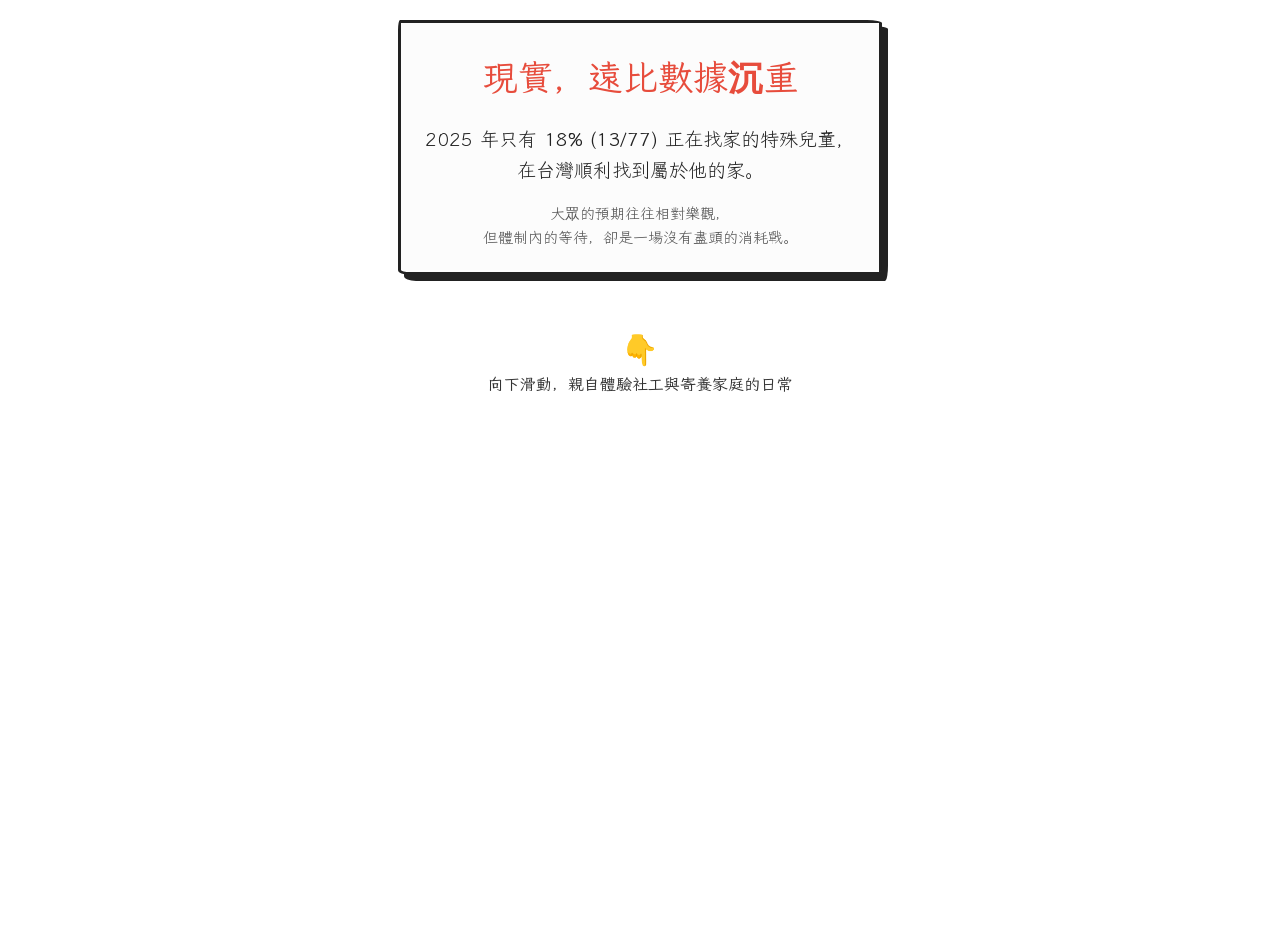
==== commit 3f69cf51: "Update index.html" ====
--- a/index.html
+++ b/index.html
@@ -2,7 +2,7 @@
 <html lang="zh-TW">
 <head>
     <meta charset="UTF-8">
-    <meta name="viewport" content="width=device-width, initial-scale=1.0">
+    <meta name="viewport" content="width=device-width, initial-scale=1.0, maximum-scale=1.0, user-scalable=no">
     <title>特殊兒童國內出養困境｜融媒體專題</title>
     
     <link rel="preconnect" href="https://fonts.googleapis.com">
@@ -27,12 +27,17 @@
 </head>
 <body>
 
+<div class="bg-ambience"></div>
+
+<div id="global-back-btn" class="hidden" style="position: fixed; top: 15px; left: 15px; z-index: 1000; cursor: pointer; background: #fff; border: 2px solid #333; padding: 6px 14px; border-radius: 8px; font-weight: bold; box-shadow: 2px 2px 0px #333; transition: transform 0.1s;">
+    ⭠ 返回
+</div>
+
 <div id="app-container" style="text-align: center;">
 
-    <!-- ========== Stage 1：數據揭曉 (首頁) ========== -->
-    <section id="stage-1-result" class="screen-section active" style="min-height: 90vh; display: flex; flex-direction: column; justify-content: center; position: relative; text-align: center;">
+    <section id="stage-1-result" class="screen-section active" style="min-height: 101vh; display: flex; flex-direction: column; justify-content: center; position: relative; text-align: center; padding-bottom: 50px;">
         <div class="pixel-box text-center" style="margin-bottom: 40px; display: inline-block;">
-            <h1 id="result-feedback" style="font-size: 2.2em; color: #e74c3c; margin-bottom: 20px;">現實，遠比數據沉重</h1>
+            <h1 id="result-feedback" style="color: #e74c3c; margin-bottom: 20px;">現實，遠比數據沉重</h1>
             <p class="stats-compare" style="font-size: 1.2em;">2025 年只有 <strong>18% (13/77)</strong> 正在找家的特殊兒童，<br>在台灣順利找到屬於他的家。</p>
             <p style="margin-top: 15px; font-size: 0.95em; color: #555; line-height: 1.6;">大眾的預期往往相對樂觀，<br>但體制內的等待，卻是一場沒有盡頭的消耗戰。</p>
         </div>
@@ -45,7 +50,6 @@
         </div>
     </section>
 
-    <!-- ========== Stage 2：遊戲 ========== -->
     <section id="stage-2" class="screen-section hidden">
         <div class="game-hud pixel-box text-center">
             <span>個案年齡：<span id="child-age">1歲 0個月</span></span>
@@ -59,7 +63,6 @@
             </div>
         </div>
 
-        <!-- 遊戲開場 -->
         <div id="game-main" class="game-screen hidden pixel-box text-center">
             <h2>任務指派</h2>
             <div class="intro-highlight" style="display: inline-block; text-align: center;">
@@ -70,7 +73,6 @@
             <button class="pixel-btn primary" id="btn-start-task">進入第一步：寄養家庭的考驗 ➔</button>
         </div>
 
-        <!-- 第一步：寄養家庭生活 -->
         <div id="game-g3" class="game-screen pixel-box hidden text-center">
             <h2>第一步：寄養家庭的考驗</h2>
             <p>親屬無力撫養，孩子進入寄養家庭。但照顧特殊兒的壓力極大，突發狀況不斷。<br><strong>👉 請在 10 秒內瘋狂點擊消除「狀況」，若壓力值達 100% 將導致安置失敗！</strong></p>
@@ -96,7 +98,6 @@
             </div>
         </div>
 
-        <!-- 第二步：介紹收養家庭 -->
         <div id="game-g4" class="game-screen pixel-box hidden text-center">
             <h2>第二步：介紹收養家庭</h2>
             <p>請翻閱以下家庭檔案，評估是否適合收養這名特殊兒童。</p>
@@ -109,34 +110,33 @@
             </div>
         </div>
 
-        <!-- 第三步：審查評估 -->
         <div id="game-g5" class="game-screen pixel-box hidden text-center">
             <h2>第三步：進入審查評估</h2>
             <p>每個被判斷適合收養的家庭，都要花時間做一系列的審查。<br>程序極度繁瑣，每推進一步，孩子就又長大了...</p>
             
             <div style="display: flex; flex-direction: column; align-items: center; gap: 15px; margin: 20px 0;">
                 <div style="width: 100%; max-width: 420px;">
-                    <button class="pixel-btn process-btn" id="btn-eval-1" style="width: 200px;">1. 上課 (+3個月)</button>
+                    <button class="pixel-btn process-btn" id="btn-eval-1" style="width: 200px;">1. 上課 (+2個月)</button>
                     <div class="eval-narrative hidden" id="narrative-eval-1">
-                        📋 收養準備課程共需完成 12 小時。第一次排定的週六上午，家庭臨時有事，改期。<br>等下一個梯次——要再等 <strong>12 週</strong>。
-                    </div>
-                </div>
-                <div style="width: 100%; max-width: 420px;">
-                    <button class="pixel-btn process-btn" id="btn-eval-2" disabled style="opacity: 0.5; width: 200px;">2. 會談 (+3個月)</button>
+                        📋 收養準備課程共需完成 12 小時。第一次排定的週六上午，家庭臨時有事，改期。<br>等下一個梯次——要再等 8 週。
+                    </div>
+                </div>
+                <div style="width: 100%; max-width: 420px;">
+                    <button class="pixel-btn process-btn" id="btn-eval-2" disabled style="opacity: 0.5; width: 200px;">2. 會談 (+2個月)</button>
                     <div class="eval-narrative hidden" id="narrative-eval-2">
-                        🗣️ 社工需對申請人進行深度訪談，評估親職準備度。<br>預約排到 <strong>12 週後</strong>——社工同時管理 22 個個案。<br>孩子這個月學會叫「媽媽」了。
-                    </div>
-                </div>
-                <div style="width: 100%; max-width: 420px;">
-                    <button class="pixel-btn process-btn" id="btn-eval-3" disabled style="opacity: 0.5; width: 200px;">3. 家訪 (+3個月)</button>
+                        🗣️ 社工需分別對申請人進行深度訪談，評估動機與親職準備度。<br>預約排到 8 週後——社工同時管理 22 個個案。<br>孩子這個月學會叫「媽媽」了。
+                    </div>
+                </div>
+                <div style="width: 100%; max-width: 420px;">
+                    <button class="pixel-btn process-btn" id="btn-eval-3" disabled style="opacity: 0.5; width: 200px;">3. 家訪 (+2個月)</button>
                     <div class="eval-narrative hidden" id="narrative-eval-3">
-                        🏠 社工到訪評估居家環境與態度。<br>家訪當天家中突發急事，重新安排改到 <strong>4 週後</strong>。<br>報告寫完再送審，又花了 <strong>8 週</strong>。
+                        🏠 社工到訪評估居家環境與同住成員態度。<br>家訪當天，家中突發急事，需重新安排。<br>改到下個月。報告寫完再送審，又花了 4 週。
                     </div>
                 </div>
                 <div style="width: 100%; max-width: 420px;">
                     <button class="pixel-btn process-btn" id="btn-eval-4" disabled style="opacity: 0.5; width: 200px;">4. 審查小組會議 (+3個月)</button>
                     <div class="eval-narrative hidden" id="narrative-eval-4">
-                        🔍 背景調查報告送出，等待審查小組會議討論。<br>委員會每季召開一次——下次在 <strong>12 週後</strong>。<br>終於，機構核定這個家庭「有條件通過」。
+                        🔍 背景調查報告送出，等待審查小組會議討論。<br>委員會每季召開一次——下次在 12 週後。<br>終於，機構核定這個家庭「有條件通過」。
                     </div>
                 </div>
             </div>
@@ -144,7 +144,6 @@
             <button class="pixel-btn primary hidden" id="btn-g5-to-g6">審查結束，進入第四步 ➔</button>
         </div>
 
-        <!-- 第四步：收養程序與最終結局 -->
         <div id="game-g6" class="game-screen pixel-box hidden text-center">
             <h2 id="g6-title">第四步：進入收養程序</h2>
             <p id="g6-subtitle">這是一條漫長的路，為了確保孩子的最佳利益，必須依次完成法定程序：</p>
@@ -161,7 +160,6 @@
                 <div style="width: 100%; max-width: 420px; display: flex; flex-direction: column; align-items: center;">
                     <div class="tooltip-container" id="eval-form-trigger" style="width: 100%;">
                         <button class="pixel-btn process-btn" id="btn-proc-2" disabled style="opacity: 0.5; width: 200px;">2. 評估</button>
-                        <!-- 點擊評估後才顯示的 Popup 表單 -->
                         <div class="eval-form-popup hidden" id="eval-form-popup">
                             <div class="eval-form-title">📋 收養人評估表（節錄）</div>
                             <table class="eval-table">
@@ -187,10 +185,8 @@
 
             </div>
 
-            <!-- 結局訊息區塊 -->
             <div class="pixel-box-inner hidden" id="g6-msg" style="display: inline-block; max-width: 550px;"></div><br>
 
-            <!-- 結局操作按鈕 (動態顯示 再玩一次 或 重新遊戲) -->
             <div id="g6-end-actions" class="btn-group hidden" style="margin-top: 20px;">
                 <button class="pixel-btn primary" id="btn-replay-game">再玩一次</button>
                 <button class="pixel-btn secondary btn-to-stage-3">閱讀完整報導 ➔</button>
--- a/style.css
+++ b/style.css
@@ -49,13 +49,29 @@
 
 body {
   font-family: var(--font-body);
-  background-color: var(--color-bg-primary);
-  background-image: url("data:image/svg+xml,%3Csvg viewBox='0 0 200 200' xmlns='http://www.w3.org/2000/svg'%3E%3Cfilter id='noiseFilter'%3E%3CfeTurbulence type='fractalNoise' baseFrequency='0.8' numOctaves='3' stitchTiles='stitch'/%3E%3C/filter%3E%3Crect width='100%25' height='100%25' filter='url(%23noiseFilter)' opacity='0.04'/%3E%3C/svg%3E");
+  /* 依照要求，設定 body 為白色，作為背景圖的底色 */
+  background-color: #ffffff;
   color: var(--color-text-primary);
   min-height: 100vh;
   line-height: 1.6;
   overflow-x: hidden;
   text-align: center; 
+}
+
+/* 獨立背景圖層：不干擾文字閱讀，置於最底層 */
+.bg-ambience {
+  position: fixed;
+  top: 0;
+  left: 0;
+  width: 100%;
+  height: 100%;
+  background-image: url('bg.jpg');
+  background-size: cover;
+  background-position: center;
+  background-repeat: no-repeat;
+  opacity: 0.5;
+  z-index: -1;
+  pointer-events: none;
 }
 
 #app-container {
@@ -150,11 +166,11 @@
   border-radius: 8px;
   padding: 12px;
   position: absolute;
-  z-index: 1000;
+  z-index: 100;
   top: 50%;
   left: 100%;
   transform: translateY(-50%);
-  margin-left: 12px;
+  margin-left: 15px;
   opacity: 0;
   transition: opacity 0.3s, visibility 0.3s;
   font-size: 0.9rem;
@@ -164,7 +180,6 @@
   text-shadow: none;
 }
 
-/* 隱形的接觸橋樑，防止游標滑過去時中斷 hover */
 .tooltip-text::before {
   content: "";
   position: absolute;
@@ -172,6 +187,7 @@
   bottom: 0;
   left: -15px;
   width: 15px;
+  background: transparent;
 }
 
 .tooltip-text::after {
@@ -210,7 +226,7 @@
   background: #fefce8;
 }
 
-/* --- RWD：按鈕與流程選項 --- */
+/* --- 按鈕 --- */
 .pixel-btn {
   display: inline-flex;
   align-items: center;
@@ -418,10 +434,8 @@
   .pixel-box { padding: 1rem; }
   .pixel-btn { padding: 10px 16px; font-size: 1rem; }
   
-  /* 手機版字體微調 */
   .eval-narrative { font-size: 0.85em; }
   
-  /* 加高手帳卡片避免手機換行爆框 */
   .cards-container { height: 520px; }
   .family-card { 
       padding: 15px 15px 15px 35px !important; 
@@ -438,14 +452,17 @@
     top: 100%;
     transform: translateX(-50%);
     margin-left: 0;
-    margin-top: 12px;
-  }
+    margin-top: 10px;
+  }
+  
   .tooltip-text::before {
-    top: -15px;
+    top: -10px;
+    bottom: auto;
     left: 0;
     width: 100%;
-    height: 15px;
-  }
+    height: 10px;
+  }
+  
   .tooltip-text::after {
     top: -16px;
     left: 50%;
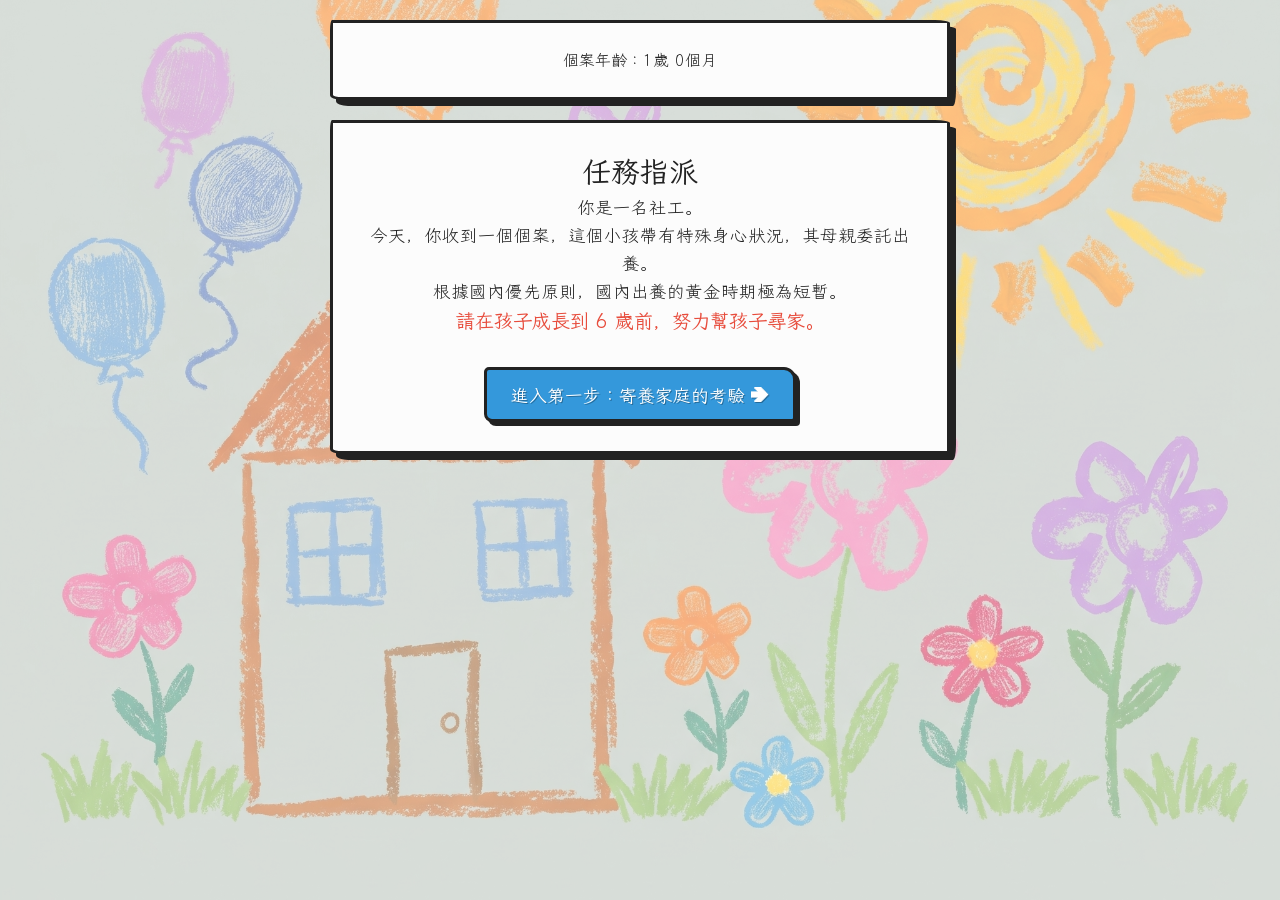
==== commit f3d65824: "Update index.html" ====
--- a/index.html
+++ b/index.html
@@ -162,15 +162,7 @@
                         <button class="pixel-btn process-btn" id="btn-proc-2" disabled style="opacity: 0.5; width: 200px;">2. 評估</button>
                         <div class="eval-form-popup hidden" id="eval-form-popup">
                             <div class="eval-form-title">📋 收養人評估表（節錄）</div>
-                            <table class="eval-table">
-                                <tr><th>評估項目</th><th>結果</th></tr>
-                                <tr><td>收養動機</td><td class="eval-ok">✓ 適當</td></tr>
-                                <tr><td>親職能力</td><td class="eval-pending">觀察中</td></tr>
-                                <tr><td>支持系統</td><td class="eval-pending">待確認</td></tr>
-                                <tr><td>兒童依附關係</td><td class="eval-pending">建立中</td></tr>
-                                <tr><td>同住成員態度</td><td class="eval-warn">⚠ 有疑慮</td></tr>
-                                <tr><td>居家環境</td><td class="eval-ok">✓ 適合</td></tr>
-                            </table>
+                            <div id="eval-form-body"></div>
                             <p style="font-size:0.8em; color:#666; margin-top:8px; text-align:center;">每季評估一次，需社工雙重確認</p>
                         </div>
                     </div>
--- a/style.css
+++ b/style.css
@@ -65,7 +65,7 @@
   left: 0;
   width: 100%;
   height: 100%;
-  background-image: url('bg.jpg');
+  background-image: url('bg.png');
   background-size: cover;
   background-position: center;
   background-repeat: no-repeat;
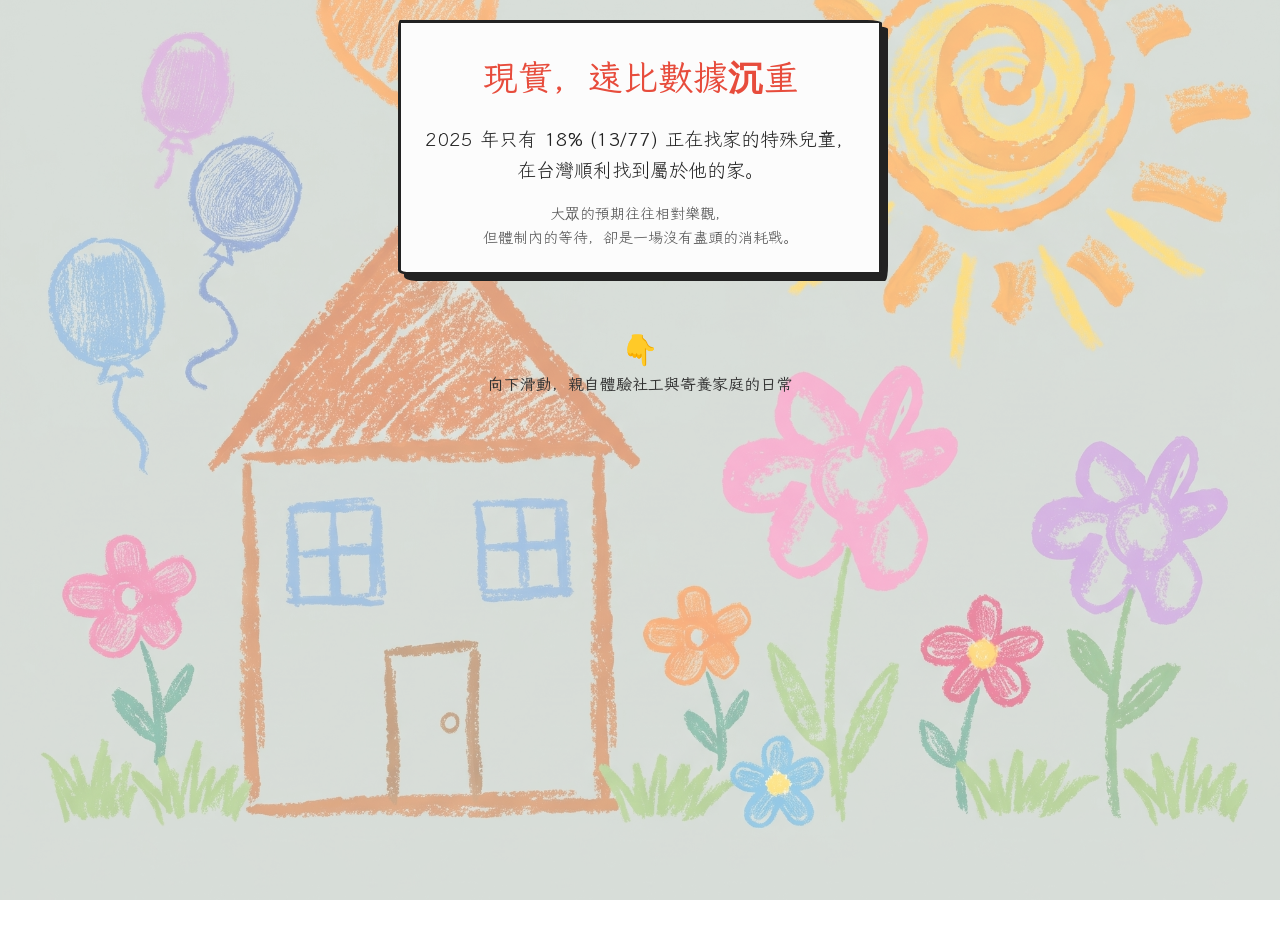
==== commit d0e48dbd: "Update index.html" ====
--- a/index.html
+++ b/index.html
@@ -23,6 +23,11 @@
       }
       .family-card *, #family-cards-container * { color: #222222 !important; text-align: center; }
       .family-card strong, #family-cards-container strong { color: #b45309 !important; }
+
+      /* 背景圖強制載入（優先於外部 CSS，確保路徑正確） */
+      .bg-ambience {
+        background-image: url('bg.png') !important;
+      }
     </style>
 </head>
 <body>
--- a/style.css
+++ b/style.css
@@ -65,7 +65,7 @@
   left: 0;
   width: 100%;
   height: 100%;
-  background-image: url('bg.png');
+  background-image: url('bg.jpg');
   background-size: cover;
   background-position: center;
   background-repeat: no-repeat;
@@ -398,7 +398,7 @@
   top: 50%;
   left: calc(100% + 12px);
   transform: translateY(-50%);
-  width: 280px;
+  width: 320px;
   background: #fffdf0;
   border: 2px solid #333;
   border-radius: 4px 12px 12px 4px;
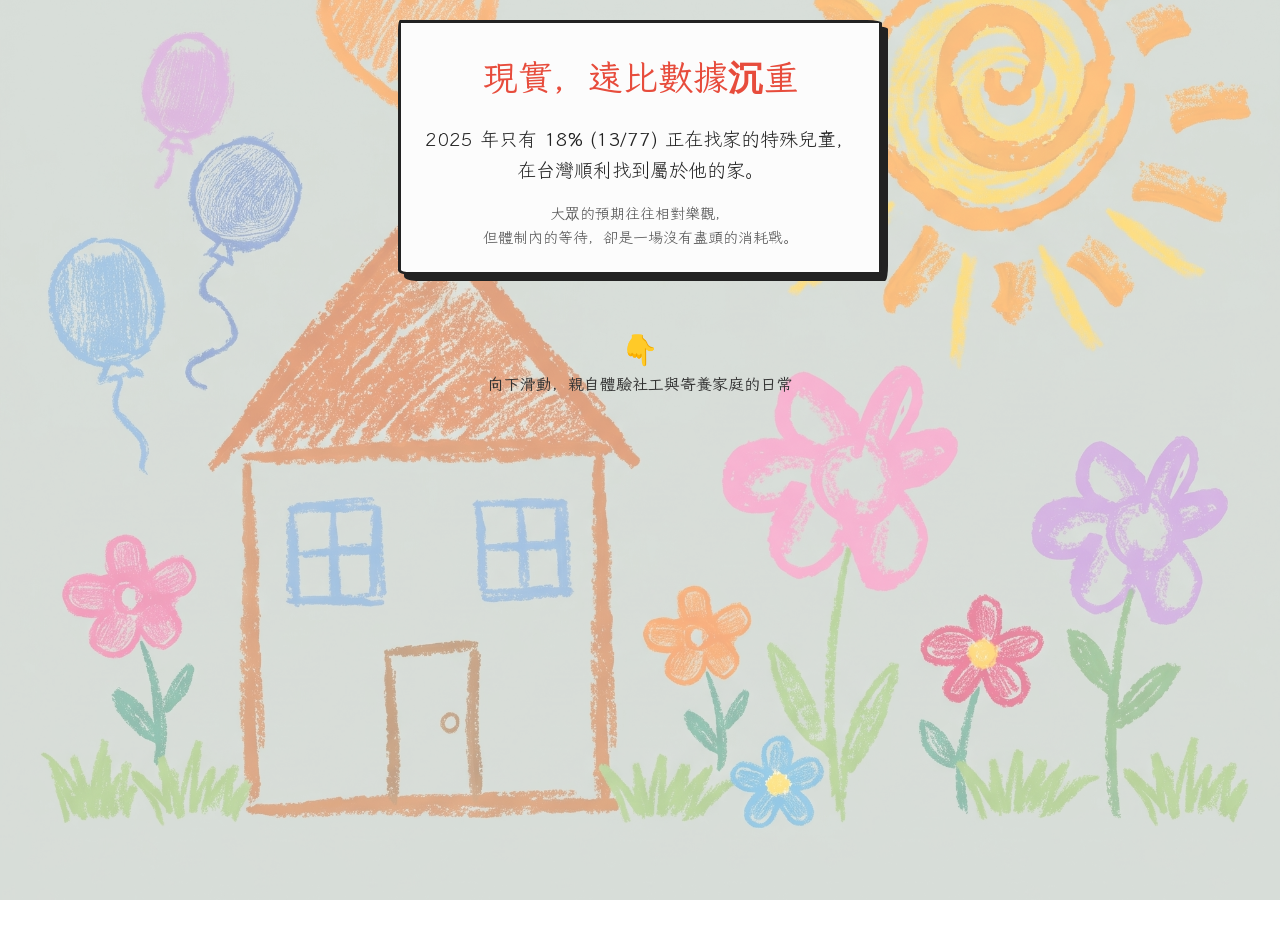
==== commit 645a6267: "Update index.html" ====
--- a/index.html
+++ b/index.html
@@ -40,7 +40,7 @@
 
 <div id="app-container" style="text-align: center;">
 
-    <section id="stage-1-result" class="screen-section active" style="min-height: 101vh; display: flex; flex-direction: column; justify-content: center; position: relative; text-align: center; padding-bottom: 50px;">
+    <section id="stage-1-result" class="screen-section active" style="min-height: 100vh; display: flex; flex-direction: column; justify-content: center; position: relative; text-align: center; padding-bottom: 50px;">
         <div class="pixel-box text-center" style="margin-bottom: 40px; display: inline-block;">
             <h1 id="result-feedback" style="color: #e74c3c; margin-bottom: 20px;">現實，遠比數據沉重</h1>
             <p class="stats-compare" style="font-size: 1.2em;">2025 年只有 <strong>18% (13/77)</strong> 正在找家的特殊兒童，<br>在台灣順利找到屬於他的家。</p>
--- a/style.css
+++ b/style.css
@@ -398,12 +398,12 @@
   top: 50%;
   left: calc(100% + 12px);
   transform: translateY(-50%);
-  width: 320px;
+  width: 300px;
   background: #fffdf0;
   border: 2px solid #333;
   border-radius: 4px 12px 12px 4px;
   box-shadow: 4px 4px 0px #333;
-  padding: 14px;
+  padding: 14px 14px 10px;
   z-index: 200;
   text-align: left;
 }
@@ -426,6 +426,33 @@
   border: 8px solid transparent;
   border-right-color: #333;
 }
+
+/* 翻頁控制列 */
+.eval-pager {
+  display: flex;
+  align-items: center;
+  justify-content: space-between;
+  margin-top: 8px;
+  font-size: 0.8em;
+  color: #666;
+}
+
+.eval-pager-btn {
+  background: none;
+  border: 1.5px solid #999;
+  border-radius: 4px;
+  width: 26px;
+  height: 26px;
+  cursor: pointer;
+  font-size: 0.95em;
+  display: flex;
+  align-items: center;
+  justify-content: center;
+  transition: background 0.15s;
+  color: #444;
+}
+.eval-pager-btn:hover:not(:disabled) { background: #fcd34d; border-color: #333; }
+.eval-pager-btn:disabled { opacity: 0.3; cursor: default; }
 
 /* ============================================
    手機版專屬 RWD 規則 (max-width: 600px)
@@ -444,54 +471,55 @@
   .notebook-title { font-size: 1.1em !important; line-height: 28px !important; }
   .notebook-content { font-size: 0.9em !important; line-height: 28px !important; text-align: left !important; }
 
-  /* Tooltip 改為向下彈出防破版 */
+  /* Tooltip：手機版點擊開關，固定在螢幕中央下方不擋按鈕 */
   .tooltip-text {
-    width: 220px;
+    position: fixed;
+    width: 85vw;
+    max-width: 320px;
     left: 50%;
-    right: auto;
-    top: 100%;
+    top: auto;
+    bottom: 80px;
     transform: translateX(-50%);
-    margin-left: 0;
-    margin-top: 10px;
+    margin: 0;
+    z-index: 500;
   }
-  
-  .tooltip-text::before {
-    top: -10px;
-    bottom: auto;
+  .tooltip-text::before { display: none; }
+  .tooltip-text::after  { display: none; }
+
+  /* 手機版 eval-form-popup：固定在螢幕底部，點擊關閉 */
+  .eval-form-popup {
+    position: fixed;
+    top: auto;
+    bottom: 0;
     left: 0;
+    right: 0;
     width: 100%;
-    height: 10px;
-  }
-  
-  .tooltip-text::after {
-    top: -16px;
-    left: 50%;
-    right: auto;
-    margin-top: 0;
-    transform: translateX(-50%);
-    border-color: transparent transparent #2c3e50 transparent;
-  }
-
-  .eval-form-popup {
-    width: 250px;
-    top: auto;
-    bottom: calc(100% + 10px);
-    left: 50%;
-    transform: translateX(-50%);
+    max-height: 70vh;
+    overflow-y: auto;
+    transform: none;
+    border-radius: 16px 16px 0 0;
+    border-left: 2px solid #333;
+    box-shadow: 0 -4px 16px rgba(0,0,0,0.18);
+    padding: 16px 16px 24px;
+    z-index: 400;
   }
   .eval-form-popup:not(.hidden) {
-    animation: popupSlideInMobile 0.3s ease forwards;
+    animation: slideUpMobile 0.3s ease forwards;
   }
-  @keyframes popupSlideInMobile {
-    from { opacity: 0; transform: translate(-50%, 10px); }
-    to   { opacity: 1; transform: translate(-50%, 0); }
+  @keyframes slideUpMobile {
+    from { opacity: 0; transform: translateY(30px); }
+    to   { opacity: 1; transform: translateY(0); }
   }
-  .eval-form-popup::after {
-    top: 100%;
-    right: auto;
-    left: 50%;
-    transform: translateX(-50%);
-    border-color: transparent;
-    border-top-color: #333;
+  .eval-form-popup::after { display: none; }
+
+  /* 關閉提示 */
+  .eval-form-popup::before {
+    content: '▼ 點此關閉';
+    display: block;
+    text-align: center;
+    font-size: 0.75em;
+    color: #999;
+    margin-bottom: 10px;
+    cursor: pointer;
   }
 }
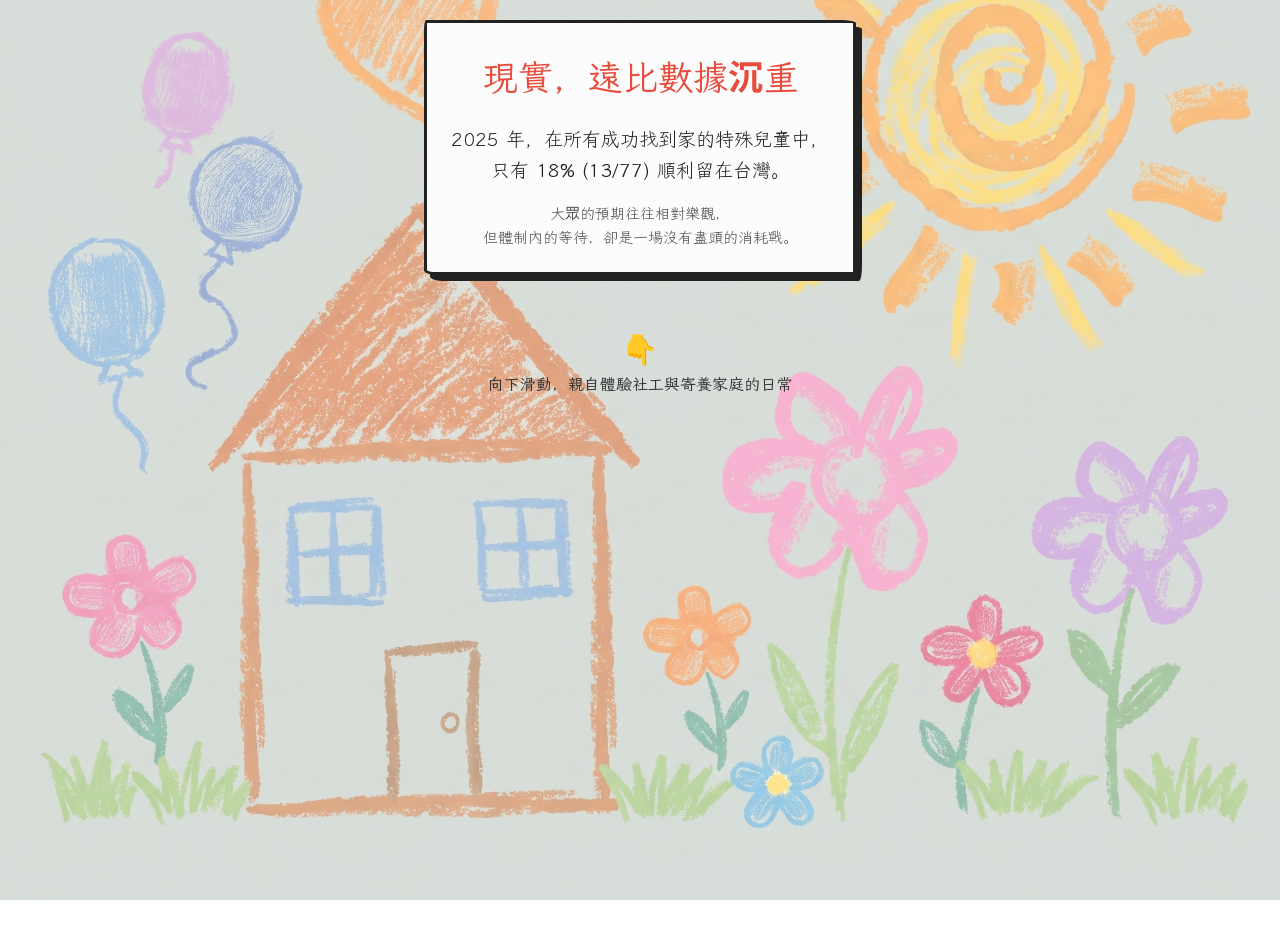
==== commit 6335886e: "Update index.html" ====
--- a/index.html
+++ b/index.html
@@ -7,7 +7,7 @@
     
     <link rel="preconnect" href="https://fonts.googleapis.com">
     <link rel="preconnect" href="https://fonts.gstatic.com" crossorigin>
-    <link href="https://fonts.googleapis.com/css2?family=DotGothic16&display=swap" rel="stylesheet">
+    <link href="https://fonts.googleapis.com/css2?family=Noto+Serif+TC:wght@700&family=Noto+Sans+TC:wght@400;600&display=swap" rel="stylesheet">
     <link rel="stylesheet" href="style.css">
 
     <style>
@@ -43,7 +43,7 @@
     <section id="stage-1-result" class="screen-section active" style="min-height: 100vh; display: flex; flex-direction: column; justify-content: center; position: relative; text-align: center; padding-bottom: 50px;">
         <div class="pixel-box text-center" style="margin-bottom: 40px; display: inline-block;">
             <h1 id="result-feedback" style="color: #e74c3c; margin-bottom: 20px;">現實，遠比數據沉重</h1>
-            <p class="stats-compare" style="font-size: 1.2em;">2025 年只有 <strong>18% (13/77)</strong> 正在找家的特殊兒童，<br>在台灣順利找到屬於他的家。</p>
+            <p class="stats-compare" style="font-size: 1.2em;">2025 年，在所有成功找到家的特殊兒童中，<br>只有 <strong>18% (13/77)</strong> 順利留在台灣。</p>
             <p style="margin-top: 15px; font-size: 0.95em; color: #555; line-height: 1.6;">大眾的預期往往相對樂觀，<br>但體制內的等待，卻是一場沒有盡頭的消耗戰。</p>
         </div>
         
@@ -80,7 +80,7 @@
 
         <div id="game-g3" class="game-screen pixel-box hidden text-center">
             <h2>第一步：寄養家庭的考驗</h2>
-            <p>親屬無力撫養，孩子進入寄養家庭。但照顧特殊兒的壓力極大，突發狀況不斷。<br><strong>👉 請在 10 秒內瘋狂點擊消除「狀況」，若壓力值達 100% 將導致安置失敗！</strong></p>
+            <p>親屬無力撫養，孩子進入寄養家庭。但照顧特殊兒的壓力極大，突發狀況不斷。<br><strong>👉 請在 10 秒內快速點擊消除「狀況」，若壓力值達 100% 將導致安置失敗！</strong></p>
             
             <div id="stress-meter-container" class="hidden" style="max-width: 400px; margin: 0 auto;">
                 <div style="display: flex; justify-content: space-between; margin-bottom: 5px; font-weight: bold;">
@@ -117,7 +117,7 @@
 
         <div id="game-g5" class="game-screen pixel-box hidden text-center">
             <h2>第三步：進入審查評估</h2>
-            <p>每個被判斷適合收養的家庭，都要花時間做一系列的審查。<br>程序極度繁瑣，每推進一步，孩子就又長大了...</p>
+            <p>每個被評估為適合收養的家庭，都必須跨過一系列漫長的審查。<br>程序極度繁瑣，但每推進一步、每多一天的等待，孩子就又長大了一些……</p>
             
             <div style="display: flex; flex-direction: column; align-items: center; gap: 15px; margin: 20px 0;">
                 <div style="width: 100%; max-width: 420px;">
@@ -129,7 +129,7 @@
                 <div style="width: 100%; max-width: 420px;">
                     <button class="pixel-btn process-btn" id="btn-eval-2" disabled style="opacity: 0.5; width: 200px;">2. 會談 (+2個月)</button>
                     <div class="eval-narrative hidden" id="narrative-eval-2">
-                        🗣️ 社工需分別對申請人進行深度訪談，評估動機與親職準備度。<br>預約排到 8 週後——社工同時管理 22 個個案。<br>孩子這個月學會叫「媽媽」了。
+                        🗣️ 社工需分別對申請人進行深度訪談，評估動機與親職準備度。<br>預約排到 8 週後——社工同時管理 22 個個案。<br>孩子這個月已學會說「媽媽」了⋯
                     </div>
                 </div>
                 <div style="width: 100%; max-width: 420px;">
